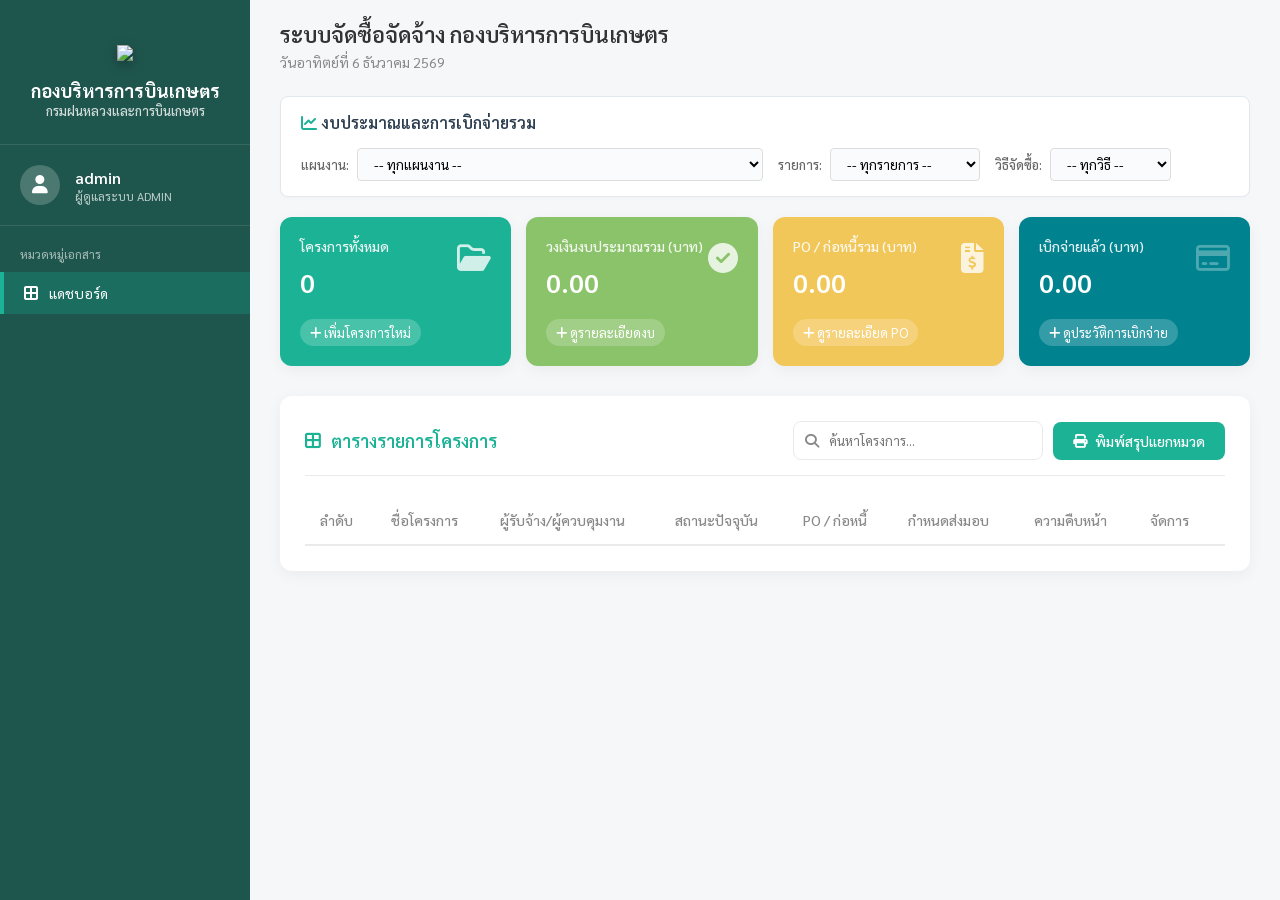
==== _contract_src/index.html @ bae5e1cc "Add files via upload" ====
<!DOCTYPE html>
<html lang="th">

<head>
    <meta charset="UTF-8">
    <meta name="viewport" content="width=device-width, initial-scale=1.0">
    <title>ระบบจัดซื้อจัดจ้าง กองบริหารการบินเกษตร</title>
    <link
        href="https://fonts.googleapis.com/css2?family=Outfit:wght@300;400;500;600;700&family=Sarabun:wght@300;400;500;600;700&display=swap"
        rel="stylesheet">
    <link rel="stylesheet" href="https://cdnjs.cloudflare.com/ajax/libs/font-awesome/6.4.0/css/all.min.css">
    <!-- SweetAlert2 -->
    <link href="https://cdn.jsdelivr.net/npm/sweetalert2@11/dist/sweetalert2.min.css" rel="stylesheet">
    <script src="https://cdn.jsdelivr.net/npm/sweetalert2@11"></script>
    <!-- Flatpickr for Thai Calendar -->
    <link rel="stylesheet" href="https://cdn.jsdelivr.net/npm/flatpickr/dist/flatpickr.min.css">
    <script src="https://cdn.jsdelivr.net/npm/flatpickr"></script>
    <script src="https://npmcdn.com/flatpickr/dist/l10n/th.js"></script>
    <link rel="stylesheet" href="styles.css">
</head>

<body>
    <div class="mobile-header">
        <div class="mobile-logo-group">
            <img src="https://royalrainmaking.github.io/FuelManagement/img/logo.png"
                style="height: 40px; margin-right: 10px;">
            <div style="font-weight: 700; color: white; font-size: 14px; line-height: 1.2;">กองบริหารการบินเกษตร</div>
        </div>
        <button class="menu-toggle" onclick="toggleSidebar()">
            <i class="fa-solid fa-bars"></i>
        </button>
    </div>

    <div class="app-container">
        <div class="sidebar-overlay" onclick="toggleSidebar()"></div>
        <!-- Sidebar -->
        <aside class="sidebar" id="sidebar">
            <div class="sidebar-logo"
                style="text-align: center; padding: 25px 15px; border-bottom: 1px solid rgba(255,255,255,0.1); margin-bottom: 20px;">
                <img src="https://royalrainmaking.github.io/FuelManagement/img/logo.png"
                    style="height: 100px; margin-bottom: 15px; filter: drop-shadow(0 4px 6px rgba(0,0,0,0.3));">
                <div style="font-size: 18px; font-weight: 700; color: #fff; line-height: 1.3;">กองบริหารการบินเกษตร
                </div>
                <div style="font-size: 13px; color: rgba(255,255,255,0.8); font-weight: 500;">กรมฝนหลวงและการบินเกษตร
                </div>
            </div>
            <div class="user-profile">
                <div class="avatar"><i class="fa-solid fa-user"></i></div>
                <div class="user-info">
                    <span class="username">admin</span>
                    <span class="role">ผู้ดูแลระบบ ADMIN</span>
                </div>
            </div>

            <div class="nav-section">
                <div class="nav-title">หมวดหมู่เอกสาร</div>
                <ul class="nav-list">
                    <li class="nav-item active" id="nav-dashboard">
                        <i class="fa-solid fa-border-all"></i>
                        <span>แดชบอร์ด</span>
                    </li>
                </ul>
            </div>


        </aside>

        <!-- Main Content -->
        <main class="main-content">
            <header class="top-header">
                <div class="header-titles">
                    <h1 id="page-title">ระบบจัดซื้อจัดจ้าง กองบริหารการบินเกษตร</h1>
                    <p class="current-date" id="current-date">วันพฤหัสบดีที่ 2 เมษายน 2569</p>
                </div>
                <div class="header-actions" id="header-actions">
                </div>
            </header>

            <!-- View: Dashboard -->
            <div class="view-section active" id="view-dashboard">

                <div
                    style="display:flex; justify-content: space-between; align-items:center; margin-bottom: 20px; background: white; padding: 15px 20px; border-radius: 8px; border: 1px solid #e1e8ed; box-shadow: 0 2px 4px rgba(0,0,0,0.02); flex-wrap: wrap; gap: 15px;">
                    <div style="font-weight: 600; color: #2c3e50; font-size: 16px;"><i class="fa-solid fa-chart-line"
                            style="color:var(--teal)"></i> งบประมาณและการเบิกจ่ายรวม</div>
                    <div style="display:flex; gap: 15px; flex-wrap: wrap;">
                        <div style="display:flex; align-items:center;">
                            <span style="font-size:13px; color:#666; margin-right:8px; font-weight:500;">แผนงาน:</span>
                            <select id="filter-plan" onchange="handleSearch()"
                                style="padding:6px 12px; border-radius:4px; border:1px solid #ddd; font-family: Sarabun; background:#fafbfc; min-width: 220px;">
                                <option value="all">-- ทุกแผนงาน --</option>
                                <option value="การปฏิบัติการฝนหลวง">1. การปฏิบัติการฝนหลวง</option>
                                <option value="บริการด้านการบิน">2. บริการด้านการบิน</option>
                                <option value="ปฏิบัติการดัดแปรสภาพอากาศแก้ปัญหาฝุ่นละอองขนาดเล็ก">3.
                                    ปฏิบัติการดัดแปรสภาพอากาศแก้ปัญหาฝุ่นละอองขนาดเล็ก</option>
                                <option value="ปฏิบัติการดัดแปรสภาพอากาศบรรเทาความรุนแรงของพายุลูกเห็บ">4.
                                    ปฏิบัติการดัดแปรสภาพอากาศบรรเทาความรุนแรงของพายุลูกเห็บ</option>
                                <option value="จัดหาอากาศยาน">5. จัดหาอากาศยาน</option>
                            </select>
                        </div>
                        <div style="display:flex; align-items:center;">
                            <span style="font-size:13px; color:#666; margin-right:8px; font-weight:500;">รายการ:</span>
                            <select id="filter-item-type" onchange="handleSearch()"
                                style="padding:6px 12px; border-radius:4px; border:1px solid #ddd; font-family: Sarabun; background:#fafbfc; min-width: 150px;">
                                <option value="all">-- ทุกรายการ --</option>
                                <option value="งบรายจ่ายอื่น">1. งบรายจ่ายอื่น</option>
                                <option value="งบลงทุน">2. งบลงทุน</option>
                            </select>
                        </div>
                        <div style="display:flex; align-items:center;">
                            <span
                                style="font-size:13px; color:#666; margin-right:8px; font-weight:500;">วิธีจัดซื้อ:</span>
                            <select id="filter-type" onchange="handleSearch()"
                                style="padding:6px 12px; border-radius:4px; border:1px solid #ddd; font-family: Sarabun; background:#fafbfc; min-width: 120px;">
                                <option value="all">-- ทุกวิธี --</option>
                                <option value="เฉพาะเจาะจง">เฉพาะเจาะจง</option>
                                <option value="e-bidding">e-bidding</option>
                                <option value="คัดเลือก">คัดเลือก</option>
                                <option value="สอบราคา">สอบราคา</option>
                            </select>
                        </div>
                    </div>
                </div>

                <div class="stats-grid">
                    <div class="stat-card teal">
                        <div class="stat-icon"><i class="fa-regular fa-folder-open"></i></div>
                        <div class="stat-title">โครงการทั้งหมด</div>
                        <div class="stat-value" id="stat-total-projects">0</div>
                        <div class="stat-action" onclick="openModal()"><i class="fa-solid fa-plus"></i> เพิ่มโครงการใหม่
                        </div>
                    </div>
                    <div class="stat-card green">
                        <div class="stat-icon"><i class="fa-solid fa-check-circle"></i></div>
                        <div class="stat-title">วงเงินงบประมาณรวม (บาท)</div>
                        <div class="stat-value" id="stat-total-budget">0.00</div>
                        <div class="stat-action"><i class="fa-solid fa-plus"></i> ดูรายละเอียดงบ</div>
                    </div>
                    <div class="stat-card yellow">
                        <div class="stat-icon"><i class="fa-solid fa-file-invoice-dollar"></i></div>
                        <div class="stat-title">PO / ก่อหนี้รวม (บาท)</div>
                        <div class="stat-value" id="stat-total-po">0.00</div>
                        <div class="stat-action"><i class="fa-solid fa-plus"></i> ดูรายละเอียด PO</div>
                    </div>
                    <div class="stat-card cyan">
                        <div class="stat-icon"><i class="fa-regular fa-credit-card"></i></div>
                        <div class="stat-title">เบิกจ่ายแล้ว (บาท)</div>
                        <div class="stat-value" id="stat-total-disbursed">0.00</div>
                        <div class="stat-action"><i class="fa-solid fa-plus"></i> ดูประวัติการเบิกจ่าย</div>
                    </div>
                </div>

                <div class="content-box">
                    <div class="box-header">
                        <h2 class="box-title"><i class="fa-solid fa-border-all"></i> ตารางรายการโครงการ</h2>
                        <div style="display: flex; gap: 10px; align-items: center;">
                            <div class="search-box">
                                <i class="fa-solid fa-search"></i>
                                <input type="text" id="search-input" placeholder="ค้นหาโครงการ..."
                                    onkeyup="handleSearch()">
                            </div>
                            <button class="btn btn-teal" onclick="printProjectSummary()"><i
                                    class="fa-solid fa-print"></i> พิมพ์สรุปแยกหมวด</button>
                        </div>
                    </div>

                    <div class="table-responsive">
                        <table class="project-table">
                            <thead>
                                <tr>
                                    <th>ลำดับ</th>
                                    <th>ชื่อโครงการ</th>
                                    <th>ผู้รับจ้าง/ผู้ควบคุมงาน</th>
                                    <th>สถานะปัจจุบัน</th>
                                    <th>PO / ก่อหนี้</th>
                                    <th>กำหนดส่งมอบ</th>
                                    <th>ความคืบหน้า</th>
                                    <th style="min-width: 80px;">จัดการ</th>
                                </tr>
                            </thead>
                            <tbody id="project-table-body">
                                <!-- Data injected via JS -->
                            </tbody>
                        </table>
                    </div>
                </div>
            </div>

            <!-- View: Report/Details -->
            <div class="view-section" id="view-report">
                <div class="content-box report-box">
                    <div class="box-header report-header">
                        <h2 class="box-title"><i class="fa-solid fa-file-lines"></i>
                            รายงานแผนการดำเนินงานและการใช้จ่ายงบลงทุน<br><small
                                class="sub-title">ประจำปีงบประมาณ</small></h2>
                        <button class="btn btn-teal" onclick="openModal()"><i class="fa-solid fa-plus"></i>
                            เพิ่มโครงการใหม่</button>
                    </div>

                    <div class="report-details-card" id="report-content" style="display: none;">
                        <div class="card-header-actions">
                            <div class="badges">
                                <span class="badge teal-badge" id="r-id">ลำดับที่ -</span>
                                <span class="badge outline-badge" id="r-type">-</span>
                                <span class="badge outline-badge" id="r-contract-no"
                                    style="display:none; color:#c2185b; border-color:#f48fb1; background:#fce4ec;">เลขที่สัญญา:
                                    -</span>
                            </div>
                            <div style="display: flex; gap: 10px;">
                                <button class="btn btn-outline" onclick="openEditModal()"><i
                                        class="fa-solid fa-pen"></i> อัปเดตข้อมูล</button>
                                <button class="btn btn-outline" style="color: #e74c3c; border-color: #f1a9a0;"
                                    onclick="deleteCurrentProject()"><i class="fa-solid fa-trash"></i> ลบทิ้ง</button>
                            </div>
                        </div>

                        <h3 class="project-name" id="r-name">-</h3>

                        <div class="personnel-info">
                            <p><i class="fa-solid fa-users"></i> <span>ผู้รับจ้าง:</span> <span
                                    id="r-contractor">-</span></p>
                            <p><i class="fa-regular fa-user"></i> <span>ผู้ควบคุมงาน:</span> <span
                                    id="r-supervisor">-</span></p>
                        </div>

                        <div class="committee-info"
                            style="margin-top: 15px; margin-bottom: 20px; padding: 15px; background: #fdfdfd; border: 1px dashed #ced4da; border-radius: 6px;">
                            <div
                                style="display:flex; justify-content: space-between; align-items: start; margin-bottom: 12px;">
                                <h4 style="font-size: 13px; color: #555; margin: 0;"><i
                                        class="fa-solid fa-users-gear"></i> คณะกรรมการ 3 ชุด</h4>
                                <button onclick="openCommitteeModal()"
                                    style="padding: 4px 10px; font-size: 11px; background: white; border: 1px solid #ddd; border-radius: 4px; cursor: pointer; color: #555; transition: 0.2s;"
                                    onmouseover="this.style.background='#f0f0f0'"
                                    onmouseout="this.style.background='white'"><i class="fa-solid fa-pen"></i>
                                    จัดการรายชื่อ</button>
                            </div>
                            <div
                                style="display: grid; grid-template-columns: 1fr 1fr 1fr; gap: 15px; font-size: 12px; line-height: 1.5;">
                                <div
                                    style="background: white; padding: 10px; border: 1px solid #eee; border-radius: 6px;">
                                    <strong style="color:var(--teal); display:block; margin-bottom:4px;">1. กรรมการร่าง
                                        TOR</strong><span id="r-comm-tor"
                                        style="color:#666; white-space: pre-line;">-</span>
                                </div>
                                <div
                                    style="background: white; padding: 10px; border: 1px solid #eee; border-radius: 6px;">
                                    <strong style="color:var(--teal); display:block; margin-bottom:4px;">2.
                                        กรรมการพิจารณาผล</strong><span id="r-comm-eval"
                                        style="color:#666; white-space: pre-line;">-</span>
                                </div>
                                <div
                                    style="background: white; padding: 10px; border: 1px solid #eee; border-radius: 6px;">
                                    <strong style="color:var(--teal); display:block; margin-bottom:4px;">3.
                                        กรรมการตรวจรับฯ</strong><span id="r-comm-inspect"
                                        style="color:#666; white-space: pre-line;">-</span>
                                </div>
                            </div>
                        </div>

                        <div class="progress-section">
                            <div class="progress-bar-container">
                                <div class="progress-bar" id="r-progress-bar" style="width: 0%;"></div>
                            </div>
                            <div class="progress-text" id="r-progress-text">0.0% เบิกจ่ายแล้ว</div>
                        </div>

                        <div class="budget-summary-grid">
                            <div class="budget-item">
                                <div class="budget-label">วงเงินโครงการ (บาท)</div>
                                <div class="budget-value text-dark" id="r-budget">0.00</div>
                            </div>
                            <div class="budget-item">
                                <div class="budget-label">PO / ก่อหนี้ (บาท)</div>
                                <div class="budget-value text-yellow" id="r-po">0.00</div>
                            </div>
                            <div class="budget-item">
                                <div class="budget-label">เบิกจ่าย (บาท)</div>
                                <div class="budget-value text-teal" id="r-disbursed">0.00</div>
                            </div>
                            <!-- Removed Net Balance -->
                        </div>

                        <div class="status-tracker">
                            <h4 class="section-heading"><i class="fa-regular fa-circle-check"></i>
                                สถานะการจัดซื้อจัดจ้างและก่อหนี้ผูกพัน <small
                                    style="color:var(--teal); font-size:12px; font-weight:normal; margin-left:10px;">(คลิกที่ไทม์ไลน์เพื่ออัปเดต)</small>
                            </h4>

                            <div id="contract-end-alert"
                                style="display:none; background: linear-gradient(135deg, #c2185b, #e91e63); padding: 20px; border-radius: 12px; margin-bottom: 25px; color: white; border: none; box-shadow: 0 6px 20px rgba(233, 30, 99, 0.25); text-align: center;">
                                <i class="fa-regular fa-calendar-check"
                                    style="font-size: 24px; vertical-align: middle; margin-right: 12px;"></i>
                                <span id="contract-end-text"
                                    style="font-size: 20px; font-weight: 700; letter-spacing: 0.5px; vertical-align: middle;">วันสิ้นสุดสัญญา:
                                    คำนวณอัตโนมัติ</span>
                            </div>

                            <div class="steps-container">
                                <div class="step completed interactive-step" id="step-tor"
                                    onclick="updateSingleStep('tor')">
                                    <div class="step-icon"><i class="fa-solid fa-check"></i></div>
                                    <div class="step-label">ร่าง TOR</div>
                                    <div class="step-date" id="date-tor">-</div>
                                </div>
                                <div class="step-line" id="line-1"></div>
                                <div class="step pending interactive-step" id="step-announce"
                                    onclick="updateSingleStep('announce')">
                                    <div class="step-icon">2</div>
                                    <div class="step-label">ประกาศฯ</div>
                                    <div class="step-date" id="date-announce">-</div>
                                </div>
                                <div class="step-line" id="line-2"></div>
                                <div class="step pending interactive-step" id="step-consideration"
                                    onclick="updateSingleStep('consideration')">
                                    <div class="step-icon">3</div>
                                    <div class="step-label">พิจารณาผล</div>
                                    <div class="step-date" id="date-consideration">-</div>
                                </div>
                                <div class="step-line" id="line-3"></div>
                                <div class="step pending interactive-step" id="step-appeal"
                                    onclick="updateSingleStep('appeal')">
                                    <div class="step-icon">4</div>
                                    <div class="step-label">ประกาศผู้ชนะ</div>
                                    <div class="step-date" id="date-appeal">-</div>
                                </div>
                                <div class="step-line" id="line-4"></div>
                                <div class="step pending interactive-step" id="step-waitsign"
                                    onclick="updateSingleStep('waitsign')">
                                    <div class="step-icon">5</div>
                                    <div class="step-label">สนอง</div>
                                    <div class="step-date" id="date-waitsign">-</div>
                                </div>
                                <div class="step-line" id="line-5"></div>
                                <div class="step pending interactive-step" id="step-signed"
                                    onclick="updateSingleStep('signed')">
                                    <div class="step-icon">6</div>
                                    <div class="step-label">วันครบกำหนดสัญญา</div>
                                    <div class="step-date" id="date-signed">-</div>
                                </div>
                                <div class="step-line" id="line-6"></div>
                                <div class="step pending interactive-step" id="step-inspection"
                                    onclick="updateSingleStep('inspection')">
                                    <div class="step-icon">7</div>
                                    <div class="step-label">ตรวจรับฯ</div>
                                    <div class="step-date" id="date-inspection">-</div>
                                </div>
                                <div class="step-line" id="line-7"></div>
                                <div class="step pending interactive-step" id="step-payment"
                                    onclick="updateSingleStep('payment')">
                                    <div class="step-icon">8</div>
                                    <div class="step-label">เบิกเงิน</div>
                                    <div class="step-date" id="date-payment">-</div>
                                </div>
                            </div>
                        </div>

                    </div>
                </div>
                <div id="no-report-selection" style="padding: 40px; text-align: center; color: var(--text-muted);">
                    <i class="fa-regular fa-folder-open" style="font-size: 40px; margin-bottom: 15px;"></i>
                    <p>คลิกเลือกโครงการจากหน้ารายการเพื่อดูรายละเอียด</p>
                </div>
            </div>
    </div>
    </main>
    </div>

    <!-- Modal for Adding/Editing Project -->
    <div class="modal-overlay" id="projectModal">
        <div class="modal-content">
            <form id="projectForm" onsubmit="saveProject(event)"
                style="display: flex; flex-direction: column; overflow: hidden; min-height: 0; flex: 1;">
                <div class="modal-header">
                    <h2><i class="fa-solid fa-pen"></i> <span id="modal-title">เพิ่มโครงการใหม่</span></h2>
                    <button class="close-modal" onclick="closeModal()" type="button"><i
                            class="fa-solid fa-times"></i></button>
                </div>

                <input type="hidden" id="p-id" value="">
                <div class="modal-body">
                    <div class="form-section">
                        <h3 class="form-section-title"><i class="fa-solid fa-file-lines text-teal"></i>
                            ข้อมูลทั่วไปของโครงการ</h3>
                        <div class="form-group full-width">
                            <label>ชื่อโครงการ <span class="required">*</span></label>
                            <input type="text" id="p-name" placeholder="ระบุชื่อโครงการ..." required>
                        </div>

                        <div class="form-row" style="grid-template-columns: 2fr 1fr; gap: 15px; margin-bottom: 15px;">
                            <div class="form-group">
                                <label>แผนงาน <span class="required">*</span></label>
                                <select id="p-plan" required>
                                    <option value="การปฏิบัติการฝนหลวง">1. การปฏิบัติการฝนหลวง</option>
                                    <option value="บริการด้านการบิน">2. บริการด้านการบิน</option>
                                    <option value="ปฏิบัติการดัดแปรสภาพอากาศแก้ปัญหาฝุ่นละอองขนาดเล็ก">3.
                                        ปฏิบัติการดัดแปรสภาพอากาศแก้ปัญหาฝุ่นละอองขนาดเล็ก</option>
                                    <option value="ปฏิบัติการดัดแปรสภาพอากาศบรรเทาความรุนแรงของพายุลูกเห็บ">4.
                                        ปฏิบัติการดัดแปรสภาพอากาศบรรเทาความรุนแรงของพายุลูกเห็บ</option>
                                    <option value="จัดหาอากาศยาน">5. จัดหาอากาศยาน</option>
                                </select>
                            </div>
                            <div class="form-group">
                                <label>รายการ (ประเภทงบ) <span class="required">*</span></label>
                                <select id="p-item-type" required>
                                    <option value="งบรายจ่ายอื่น">1. งบรายจ่ายอื่น</option>
                                    <option value="งบลงทุน">2. งบลงทุน</option>
                                </select>
                            </div>
                        </div>

                        <div class="form-row three-cols">
                            <div class="form-group">
                                <label>วิธีจัดซื้อจัดจ้าง</label>
                                <select id="p-type">
                                    <option value="เฉพาะเจาะจง">เฉพาะเจาะจง</option>
                                    <option value="e-bidding">e-bidding</option>
                                    <option value="คัดเลือก">คัดเลือก</option>
                                    <option value="สอบราคา">สอบราคา</option>
                                </select>
                            </div>
                            <div class="form-group">
                                <label>บริษัท/ห้างหุ้นส่วนจำกัด (ผู้รับจ้าง)</label>
                                <input type="text" id="p-contractor" placeholder="ระบุชื่อผู้รับจ้าง...">
                            </div>
                            <div class="form-group">
                                <label>ผู้ควบคุมงาน</label>
                                <input type="text" id="p-supervisor" placeholder="ระบุชื่อผู้ควบคุมงาน...">
                            </div>
                            <div class="form-group">
                                <label>สัญญากี่วัน (ระยะเวลา)</label>
                                <input type="number" id="p-duration" placeholder="เช่น 120" value="0">
                            </div>
                        </div>
                    </div>

                    <div class="form-section no-bg">
                        <div class="number-badge">1</div>
                        <h3 class="form-section-title inline text-dark">งบประมาณและการเบิกจ่ายรวม</h3>
                        <div class="form-row three-cols mt-3">
                            <div class="form-group">
                                <label>งบที่ได้รับจัดสรร</label>
                                <input type="number" step="0.01" id="p-allocated" value="0">
                            </div>
                        </div>
                        <div class="form-row three-cols mt-3">
                            <div class="form-group">
                                <label>วงเงินโครงการ (1) <small style="font-weight:400;color:#888;">ใช้เป็นเงินกันจนกว่าจะมี PO</small></label>
                                <input type="number" step="0.01" id="p-budget" value="0">
                            </div>
                            <div class="form-group">
                                <label>PO (2)</label>
                                <input type="number" step="0.01" id="p-po" value="0">
                            </div>
                            <div class="form-group">
                                <label>เบิกจ่าย (3)</label>
                                <input type="number" step="0.01" id="p-disbursed" value="0" class="text-teal">
                            </div>
                        </div>
                        <div class="form-row three-cols mt-3">
                            <div class="form-group">
                                <label>เลขที่ขอเบิก (GF)</label>
                                <input type="text" id="p-gfref" placeholder="เช่น 69-05-00033">
                            </div>
                            <div class="form-group">
                                <label>วันที่ GF <small style="font-weight:400;color:#888;">ระบบอัปเดต GF เติมให้อัตโนมัติ</small></label>
                                <input type="text" id="p-gfdate" placeholder="เช่น 15/01/2569">
                            </div>
                        </div>
                    </div>
                </div>

                <div class="modal-footer">
                    <button type="button" class="btn btn-outline" onclick="closeModal()">ยกเลิก</button>
                    <button type="submit" class="btn btn-teal"><i class="fa-solid fa-check-circle"></i>
                        บันทึกและอัปเดต</button>
                </div>
            </form>
        </div>
    </div>
    </div>

    <!-- Scripts -->
    <script src="script.js"></script>
</body>

</html>
---- _contract_src/styles.css ----
:root {
    --primary-bg: #f5f7f9;
    --sidebar-bg: #1e564d;
    --sidebar-text: #ffffff;
    --sidebar-hover: #15453d;
    --sidebar-active: #1a6d5f;
    --card-bg: #ffffff;

    --text-main: #333333;
    --text-muted: #888888;

    --teal: #1bb295;
    --teal-light: #e6f6f3;
    --green: #8bc36a;
    --yellow: #f2c75a;
    --orange: #f5965b;
    --orange-light: #fef5f0;

    --border-color: #eaeaea;
    --border-radius: 12px;
    --shadow: 0 4px 15px rgba(0, 0, 0, 0.05);

    --font-family: 'Sarabun', sans-serif;
}

* {
    margin: 0;
    padding: 0;
    box-sizing: border-box;
}

body {
    font-family: var(--font-family);
    background-color: var(--primary-bg);
    color: var(--text-main);
    font-size: 14px;
    overflow-x: hidden;
    /* Prevent global horizontal scroll */
}

.app-container {
    display: flex;
    height: 100vh;
    overflow: hidden;
    position: relative;
}

.mobile-header {
    display: none;
    background-color: var(--sidebar-bg);
    padding: 10px 20px;
    align-items: center;
    justify-content: space-between;
    height: 60px;
    position: fixed;
    top: 0;
    left: 0;
    right: 0;
    z-index: 1100;
    box-shadow: 0 2px 10px rgba(0, 0, 0, 0.1);
}

.mobile-logo-group {
    display: flex;
    align-items: center;
}

.menu-toggle {
    background: transparent;
    border: none;
    color: white;
    font-size: 24px;
    cursor: pointer;
    width: 40px;
    height: 40px;
    display: flex;
    align-items: center;
    justify-content: center;
}

.sidebar-overlay {
    display: none;
    position: fixed;
    top: 0;
    left: 0;
    width: 100%;
    height: 100%;
    background: rgba(0, 0, 0, 0.5);
    z-index: 1050;
    backdrop-filter: blur(2px);
}

/* Sidebar */
.sidebar {
    width: 250px;
    background-color: var(--sidebar-bg);
    color: var(--sidebar-text);
    display: flex;
    flex-direction: column;
    padding-top: 20px;
}

.user-profile {
    display: flex;
    align-items: center;
    padding: 0 20px 20px;
    border-bottom: 1px solid rgba(255, 255, 255, 0.1);
    margin-bottom: 20px;
}

.avatar {
    width: 40px;
    height: 40px;
    border-radius: 50%;
    background-color: rgba(255, 255, 255, 0.2);
    display: flex;
    align-items: center;
    justify-content: center;
    margin-right: 15px;
    font-size: 18px;
}

.user-info {
    display: flex;
    flex-direction: column;
}

.username {
    font-weight: 600;
    font-size: 16px;
}

.role {
    font-size: 12px;
    opacity: 0.7;
}

.nav-section {
    margin-bottom: 25px;
}

.nav-title {
    padding: 0 20px;
    font-size: 12px;
    opacity: 0.6;
    margin-bottom: 10px;
}

.nav-list {
    list-style: none;
}

.nav-item {
    padding: 12px 20px;
    display: flex;
    align-items: center;
    cursor: pointer;
    transition: all 0.3s ease;
}

.nav-item:hover {
    background-color: var(--sidebar-hover);
}

.nav-item.active {
    background-color: var(--sidebar-active);
    border-left: 4px solid var(--teal);
}

.nav-item i {
    width: 25px;
    font-size: 16px;
}

/* Main Content */
.main-content {
    flex: 1;
    overflow-y: auto;
    padding: 20px 30px;
    position: relative;
}

.top-header {
    display: flex;
    justify-content: space-between;
    align-items: flex-start;
    margin-bottom: 25px;
}

#page-title {
    font-size: 22px;
    font-weight: 600;
    color: var(--text-main);
    margin-bottom: 5px;
}

.current-date {
    color: var(--text-muted);
    font-size: 14px;
}

.view-section {
    display: none;
    animation: fadeIn 0.4s ease;
}

.view-section.active {
    display: block;
}

@keyframes fadeIn {
    from {
        opacity: 0;
        transform: translateY(10px);
    }

    to {
        opacity: 1;
        transform: translateY(0);
    }
}

/* Dashboard Stats Grid */
.stats-grid {
    display: grid;
    grid-template-columns: repeat(4, 1fr);
    gap: 15px;
    margin-bottom: 30px;
}

.stat-card {
    border-radius: var(--border-radius);
    padding: 20px;
    color: white;
    position: relative;
    overflow: hidden;
    box-shadow: var(--shadow);
}

.stat-card.teal {
    background-color: var(--teal);
}

.stat-card.green {
    background-color: var(--green);
}

.stat-card.yellow {
    background-color: var(--yellow);
}

.stat-card.cyan {
    background-color: #00838f;
}

.stat-card.cyan .stat-icon {
    color: white;
    opacity: 0.3;
}

.stat-card.orange {
    background-color: var(--orange);
}

.stat-icon {
    position: absolute;
    top: 20px;
    right: 20px;
    font-size: 30px;
    opacity: 0.8;
}

.stat-title {
    font-size: 14px;
    font-weight: 500;
    margin-bottom: 10px;
    opacity: 0.9;
}

.stat-value {
    font-size: 26px;
    font-weight: 700;
    margin-bottom: 20px;
}

.stat-action {
    font-size: 13px;
    cursor: pointer;
    background: rgba(255, 255, 255, 0.2);
    display: inline-block;
    padding: 5px 10px;
    border-radius: 20px;
    transition: all 0.2s;
}

.stat-action:hover {
    background: rgba(255, 255, 255, 0.3);
}

/* Content Box & Table */
.content-box {
    background: var(--card-bg);
    border-radius: var(--border-radius);
    padding: 25px;
    box-shadow: var(--shadow);
    margin-bottom: 30px;
}

.box-header {
    display: flex;
    justify-content: space-between;
    align-items: center;
    margin-bottom: 20px;
    padding-bottom: 15px;
    border-bottom: 1px solid var(--border-color);
}

.box-title {
    font-size: 18px;
    font-weight: 600;
    color: var(--teal);
    display: flex;
    align-items: center;
    gap: 10px;
}

.search-box {
    position: relative;
}

.search-box i {
    position: absolute;
    left: 12px;
    top: 50%;
    transform: translateY(-50%);
    color: var(--text-muted);
}

.search-box input {
    padding: 10px 15px 10px 35px;
    border: 1px solid var(--border-color);
    border-radius: 8px;
    width: 250px;
    font-family: var(--font-family);
    outline: none;
    transition: border-color 0.2s;
}

.search-box input:focus {
    border-color: var(--teal);
}

.table-responsive {
    overflow-x: auto;
}

.project-table {
    width: 100%;
    border-collapse: collapse;
}

.project-table th {
    text-align: left;
    padding: 15px;
    color: var(--text-muted);
    font-weight: 500;
    border-bottom: 2px solid var(--border-color);
}

.project-table td {
    padding: 15px;
    border-bottom: 1px solid var(--border-color);
    vertical-align: top;
}

.project-table tbody tr {
    cursor: pointer;
    transition: background-color 0.2s;
}

.project-table tbody tr:hover {
    background-color: var(--primary-bg);
}

.project-table tbody tr.row-completed {
    background-color: #f0fdf4;
    /* Light green for completed */
}

.project-table tbody tr.row-completed:hover {
    background-color: #dcfce7;
    /* Slightly darker green on hover */
}

.sub-text {
    font-size: 13px;
    color: var(--text-muted);
    margin-top: 4px;
}

.sub-text.bold {
    color: #333;
    font-weight: 600;
}

.text-teal {
    color: var(--teal) !important;
    font-weight: 600;
}

.text-dark {
    color: #333 !important;
    font-weight: 600;
}

.text-yellow {
    color: #d4a529 !important;
    font-weight: 600;
}

.text-orange {
    color: #e67e3a !important;
    font-weight: 600;
}

.icon-btn {
    background: none;
    border: none;
    color: var(--text-muted);
    cursor: pointer;
    font-size: 16px;
    transition: color 0.2s;
}

.icon-btn:hover {
    color: var(--teal);
}

/* Report View Specifics */
.report-header {
    border-bottom: none;
    background-color: var(--teal-light);
    margin: -25px -25px 25px -25px;
    padding: 25px;
    border-radius: var(--border-radius) var(--border-radius) 0 0;
}

.report-header .box-title {
    color: var(--sidebar-bg);
    align-items: flex-start;
}

.sub-title {
    font-size: 14px;
    font-weight: 400;
    color: #555;
    display: block;
    margin-top: 5px;
}

.btn {
    padding: 10px 20px;
    border-radius: 8px;
    font-family: var(--font-family);
    font-weight: 500;
    font-size: 14px;
    cursor: pointer;
    border: none;
    display: inline-flex;
    align-items: center;
    gap: 8px;
    transition: all 0.2s;
}

.btn-teal {
    background-color: var(--teal);
    color: white;
}

.btn-teal:hover {
    background-color: #189880;
}

.btn-outline {
    background-color: transparent;
    border: 1px solid var(--border-color);
    color: var(--text-main);
}

.btn-outline:hover {
    background-color: #f9f9f9;
}

.card-header-actions {
    display: flex;
    justify-content: space-between;
    align-items: center;
    margin-bottom: 20px;
}

.badges {
    display: flex;
    gap: 10px;
}

.badge {
    padding: 5px 12px;
    border-radius: 20px;
    font-size: 12px;
    font-weight: 500;
}

.teal-badge {
    background-color: var(--teal-light);
    color: var(--teal);
}

.outline-badge {
    border: 1px solid var(--border-color);
    color: var(--text-muted);
}

.project-name {
    font-size: 18px;
    line-height: 1.5;
    margin-bottom: 20px;
}

.personnel-info {
    background: #f9fbfc;
    padding: 15px;
    border-radius: 8px;
    margin-bottom: 25px;
}

.personnel-info p {
    margin-bottom: 10px;
    color: #555;
    display: flex;
    align-items: center;
}

.personnel-info p i {
    width: 20px;
    margin-right: 10px;
    color: var(--teal);
}

.personnel-info span:first-of-type {
    color: var(--text-muted);
    min-width: 100px;
}

.personnel-info span:last-of-type {
    color: #333;
    font-weight: 600;
    flex: 1;
}

.progress-section {
    display: flex;
    align-items: center;
    gap: 15px;
    margin-bottom: 25px;
}

.progress-bar-container {
    flex: 1;
    height: 8px;
    background-color: var(--border-color);
    border-radius: 4px;
    overflow: hidden;
}

.progress-bar {
    height: 100%;
    background-color: var(--teal);
}

.progress-text {
    font-size: 14px;
    color: var(--teal);
    font-weight: 500;
}

.budget-summary-grid {
    display: grid;
    grid-template-columns: repeat(4, 1fr);
    gap: 20px;
    margin-bottom: 35px;
}

.budget-item {
    padding: 20px;
    border-right: 1px solid var(--border-color);
}

.budget-item:last-child {
    border-right: none;
}

.budget-item.highlight {
    background-color: var(--orange-light);
    border-radius: 8px;
    border: none;
}

.budget-label {
    font-size: 13px;
    color: var(--text-muted);
    margin-bottom: 10px;
}

.budget-value {
    font-size: 24px;
}

.section-heading {
    font-size: 16px;
    color: var(--teal);
    margin-bottom: 20px;
    display: flex;
    align-items: center;
    gap: 10px;
}

/* Stepper */
.steps-container {
    display: flex;
    align-items: center;
    justify-content: space-between;
    margin-bottom: 40px;
    padding: 10px;
}

.step {
    display: flex;
    flex-direction: column;
    align-items: center;
    position: relative;
    z-index: 2;
    width: 65px;
}

.interactive-step {
    cursor: pointer;
    transition: all 0.2s ease;
    padding: 10px 5px;
    border-radius: 8px;
    background-color: transparent;
}

.interactive-step:hover {
    transform: translateY(-5px);
    background-color: #f0fdfa;
    box-shadow: 0 5px 15px rgba(27, 178, 149, 0.15);
}

.step-icon {
    width: 36px;
    height: 36px;
    border-radius: 50%;
    display: flex;
    align-items: center;
    justify-content: center;
    font-size: 14px;
    margin-bottom: 10px;
    background-color: white;
}

.step.completed .step-icon {
    background-color: var(--teal);
    color: white;
}

.step.pending .step-icon {
    border: 2px solid var(--border-color);
    color: var(--text-muted);
}

.step-label {
    font-size: 13px;
    font-weight: 500;
    text-align: center;
    white-space: nowrap;
    margin-bottom: 5px;
}

.step-date {
    font-size: 11px;
    color: var(--text-muted);
    text-align: center;
}

.step.completed .step-date {
    color: var(--teal);
}

.step-line {
    flex: 1;
    height: 2px;
    background-color: var(--border-color);
    margin-top: -35px;
    /* Adjust based on star icon height */
    z-index: 1;
}

.step-line.completed {
    background-color: var(--teal);
}

/* Monthly Plan Grid */
.monthly-plan {
    background-color: #fafbfc;
    border-radius: 8px;
    padding: 20px;
    border: 1px solid var(--border-color);
}

.months-grid {
    display: grid;
    grid-template-columns: repeat(auto-fill, minmax(75px, 1fr));
    gap: 10px;
}

.month-box {
    background: white;
    border: 1px solid #e1e8ed;
    border-radius: 8px;
    padding: 10px 5px;
    text-align: center;
    font-size: 12px;
    display: flex;
    flex-direction: column;
    align-items: center;
    justify-content: center;
    color: #6c7a89;
    box-shadow: 0 2px 4px rgba(0, 0, 0, 0.02);
    position: relative;
    transition: all 0.2s;
    min-height: 70px;
}

.month-box:hover {
    transform: translateY(-3px);
    box-shadow: 0 6px 12px rgba(0, 0, 0, 0.06);
}

.month-name {
    font-size: 14px;
    font-weight: 700;
    color: #34495e;
}

.month-year {
    font-size: 11px;
    opacity: 0.7;
    margin-bottom: 6px;
}

.month-status {
    font-size: 10px;
    padding: 2px 8px;
    border-radius: 12px;
    background: #f1f2f6;
    color: #576574;
}

.month-box.active {
    border: 2px solid var(--teal);
    background: #f0fdfa;
}

.month-box.active .month-name {
    color: var(--teal);
}

.month-box.active .month-status {
    background: var(--teal);
    color: white;
}

.month-box.active-work {
    border: 1px solid var(--teal);
    border-left: 4px solid var(--teal);
}

.month-box.active-work .month-name {
    color: #2c3e50;
}

.month-box.active-work .month-status {
    background: #e0f2f1;
    color: var(--teal);
    font-weight: 600;
}

.month-box.end {
    border: 2px solid #e74c3c;
    background: #fdf2f2;
}

.month-box.end .month-name {
    color: #c0392b;
}

.month-box.end .month-status {
    background: #e74c3c;
    color: white;
    font-weight: 600;
}


/* Modal Styles */
.modal-overlay {
    position: fixed;
    top: 0;
    left: 0;
    width: 100%;
    height: 100%;
    background-color: rgba(0, 0, 0, 0.5);
    display: flex;
    align-items: center;
    justify-content: center;
    z-index: 1000;
    opacity: 0;
    pointer-events: none;
    transition: opacity 0.3s ease;
}

.modal-overlay.show {
    opacity: 1;
    pointer-events: auto;
}

.modal-content {
    background-color: var(--card-bg);
    width: 90%;
    max-width: 900px;
    border-radius: var(--border-radius);
    max-height: 90vh;
    display: flex;
    flex-direction: column;
    box-shadow: 0 10px 30px rgba(0, 0, 0, 0.2);
    transform: scale(0.95);
    transition: transform 0.3s ease;
}

.modal-overlay.show .modal-content {
    transform: scale(1);
}

.modal-header {
    padding: 20px 25px;
    border-bottom: 1px solid var(--border-color);
    display: flex;
    justify-content: space-between;
    align-items: center;
}

.modal-header h2 {
    font-size: 18px;
    color: var(--text-main);
    display: flex;
    align-items: center;
    gap: 10px;
}

.modal-header h2 i {
    color: var(--teal);
}

.close-modal {
    background: #f0f0f0;
    border: none;
    width: 30px;
    height: 30px;
    border-radius: 50%;
    cursor: pointer;
    display: flex;
    align-items: center;
    justify-content: center;
    color: var(--text-muted);
    transition: background 0.2s;
}

.close-modal:hover {
    background: #e0e0e0;
}

.modal-body {
    padding: 25px;
    overflow-y: auto;
    flex: 1;
}

.form-section {
    background: white;
    border: 1px solid var(--border-color);
    border-radius: 8px;
    padding: 20px;
    margin-bottom: 20px;
    box-shadow: 0 2px 5px rgba(0, 0, 0, 0.02);
}

.form-section.no-bg {
    background: transparent;
    border: none;
    box-shadow: none;
    padding: 0;
}

.form-section-title {
    font-size: 15px;
    margin-bottom: 20px;
    display: flex;
    align-items: center;
    gap: 10px;
}

.form-section-title.inline {
    display: inline-flex;
    margin-bottom: 0;
}

.required {
    color: red;
}

.form-group {
    margin-bottom: 15px;
}

.form-group label {
    display: block;
    margin-bottom: 8px;
    font-size: 13px;
    color: #555;
    font-weight: 500;
}

.form-group input,
.form-group select {
    width: 100%;
    padding: 10px 15px;
    border: 1px solid var(--border-color);
    border-radius: 6px;
    font-family: var(--font-family);
    font-size: 14px;
    transition: border-color 0.2s;
}

.form-group input:focus,
.form-group select:focus {
    border-color: var(--teal);
    outline: none;
}

.input-icon {
    position: relative;
}

.input-icon input {
    padding-right: 40px;
}

.input-icon i {
    position: absolute;
    right: 15px;
    top: 50%;
    transform: translateY(-50%);
    color: var(--text-muted);
}

.form-row {
    display: grid;
    gap: 20px;
}

.two-cols {
    grid-template-columns: 1fr 1fr;
}

.three-cols {
    grid-template-columns: 1fr 1fr 1fr;
}

.number-badge {
    display: inline-flex;
    align-items: center;
    justify-content: center;
    width: 24px;
    height: 24px;
    background-color: var(--teal-light);
    color: var(--teal);
    border-radius: 4px;
    font-weight: bold;
    font-size: 12px;
    margin-right: 10px;
}

.badge-yellow {
    background-color: #fdf5e6;
    color: #d4a529;
}

.form-layout-split {
    display: flex;
    gap: 30px;
    margin-top: 30px;
}

.split-left {
    flex: 1;
}

.split-right-container {
    flex: 1;
}

.mt-3 {
    margin-top: 15px;
}

.mt-4 {
    margin-top: 25px;
}

.modal-footer {
    padding: 15px 25px;
    border-top: 1px solid var(--border-color);
    display: flex;
    justify-content: flex-end;
    gap: 15px;
    background-color: #fcfcfc;
    border-radius: 0 0 var(--border-radius) var(--border-radius);
}

/* Responsive */
@media (max-width: 1024px) {
    .stats-grid {
        grid-template-columns: repeat(2, 1fr);
    }

    .form-layout-split {
        flex-direction: column;
    }
}

@media (max-width: 768px) {
    .mobile-header {
        display: flex;
    }

    .app-container {
        display: block;
        height: auto;
        padding-top: 60px;
        overflow: visible;
    }

    .main-content {
        height: auto;
        padding: 15px;
        overflow: visible;
    }

    .sidebar {
        position: fixed;
        top: 0;
        left: -280px;
        width: 280px;
        height: 100vh;
        z-index: 1200;
        transition: left 0.3s cubic-bezier(0.4, 0, 0.2, 1);
        box-shadow: 5px 0 15px rgba(0, 0, 0, 0.1);
    }

    .sidebar.show {
        left: 0;
    }

    .sidebar.show+.sidebar-overlay {
        display: block;
    }

    .nav-item span,
    .nav-title,
    .user-info {
        display: block;
    }

    .sidebar-logo {
        display: block !important;
    }

    /* Stats Grid */
    .stats-grid {
        grid-template-columns: 1fr;
        gap: 10px;
    }

    .stat-card {
        padding: 15px;
    }

    /* Responsive Table to Cards */
    .project-table thead {
        display: none;
        /* Hide headers */
    }

    .project-table tbody tr {
        display: block;
        margin-bottom: 15px;
        border: 1px solid var(--border-color);
        border-radius: 12px;
        background: white;
        padding: 10px;
        box-shadow: 0 2px 8px rgba(0, 0, 0, 0.03);
    }

    .project-table td {
        display: flex;
        justify-content: space-between;
        align-items: center;
        padding: 10px 5px;
        border-bottom: 1px solid #f8f9fa;
        text-align: right;
        min-height: 40px;
        word-break: break-word;
        gap: 15px;
    }

    .project-table td div {
        max-width: 100%;
        word-break: break-word;
    }

    .project-table td::before {
        content: attr(data-label);
        font-weight: 600;
        color: var(--text-muted);
        font-size: 13px;
        text-align: left;
        flex-shrink: 0;
        max-width: 50%;
    }

    .project-table td:nth-child(2) {
        flex-direction: column;
        align-items: flex-start;
        text-align: left;
    }

    .project-table td:nth-child(2)::before {
        margin-bottom: 5px;
    }

    /* Steps Stepper SCROLLABLE on mobile */
    .steps-container {
        overflow-x: auto;
        padding-bottom: 20px;
        justify-content: flex-start;
        gap: 20px;
    }

    .step {
        flex-shrink: 0;
    }

    /* Form Rows */
    .two-cols,
    .three-cols {
        grid-template-columns: 1fr;
    }

    /* Budget Grid */
    .budget-summary-grid {
        grid-template-columns: 1fr;
        gap: 10px;
    }

    .budget-item {
        border-right: none;
        border-bottom: 1px solid var(--border-color);
        padding: 15px;
    }

    /* Additional Refinements */
    .btn-teal {
        display: none !important;
    }

    .top-header {
        flex-direction: column;
        align-items: stretch;
        gap: 10px;
        margin-bottom: 20px;
    }

    #page-title {
        font-size: 18px;
    }

    .content-box {
        padding: 15px;
        margin-bottom: 15px;
    }

    .modal-content {
        width: 100% !important;
        height: 100% !important;
        max-height: 100vh !important;
        border-radius: 0 !important;
    }

    .modal-body {
        padding: 15px;
    }

    .modal-footer {
        padding: 10px 15px;
        position: sticky;
        bottom: 0;
        z-index: 10;
        background: white;
    }

    .project-name {
        font-size: 16px;
    }

    .badges {
        flex-wrap: wrap;
    }

    .box-header {
        flex-direction: column;
        align-items: flex-start;
        gap: 10px;
    }

    .search-box input {
        width: 100%;
    }

    /* Filters Bar Responsive */
    .view-section div[style*="display:flex"][style*="justify-content: space-between"] {
        flex-direction: column !important;
        align-items: stretch !important;
        padding: 15px !important;
    }

    .view-section div[style*="display:flex"][style*="gap: 15px"] {
        flex-direction: column !important;
        gap: 10px !important;
    }

    #filter-plan,
    #filter-type,
    #filter-status {
        width: 100% !important;
        min-width: 0 !important;
        max-width: 100% !important;
    }

    .view-section div[style*="display:flex"][style*="align-items:center"] {
        width: 100% !important;
        justify-content: space-between;
    }

    /* Fixed steps overflow */
    .steps-container {
        display: flex;
        overflow-x: auto;
        -webkit-overflow-scrolling: touch;
        padding: 15px 10px 25px 10px;
        width: 100%;
        margin-bottom: 20px;
        scroll-snap-type: x mandatory;
    }

    .step {
        scroll-snap-align: start;
        min-width: 80px;
    }

    .step-line {
        min-width: 40px;
    }
}

/* Print Styles Utility */
@media print {

    .sidebar,
    .nav-tabs,
    .search-box,
    .stat-action,
    .btn,
    .icon-btn,
    .close-modal,
    .form-section-title i {
        display: none !important;
    }

    .app-container {
        height: auto !important;
        overflow: visible !important;
    }

    .main-content {
        padding: 0 !important;
        margin: 0 !important;
    }

    .content-box {
        box-shadow: none !important;
        border: 1px solid #eee !important;
    }
}
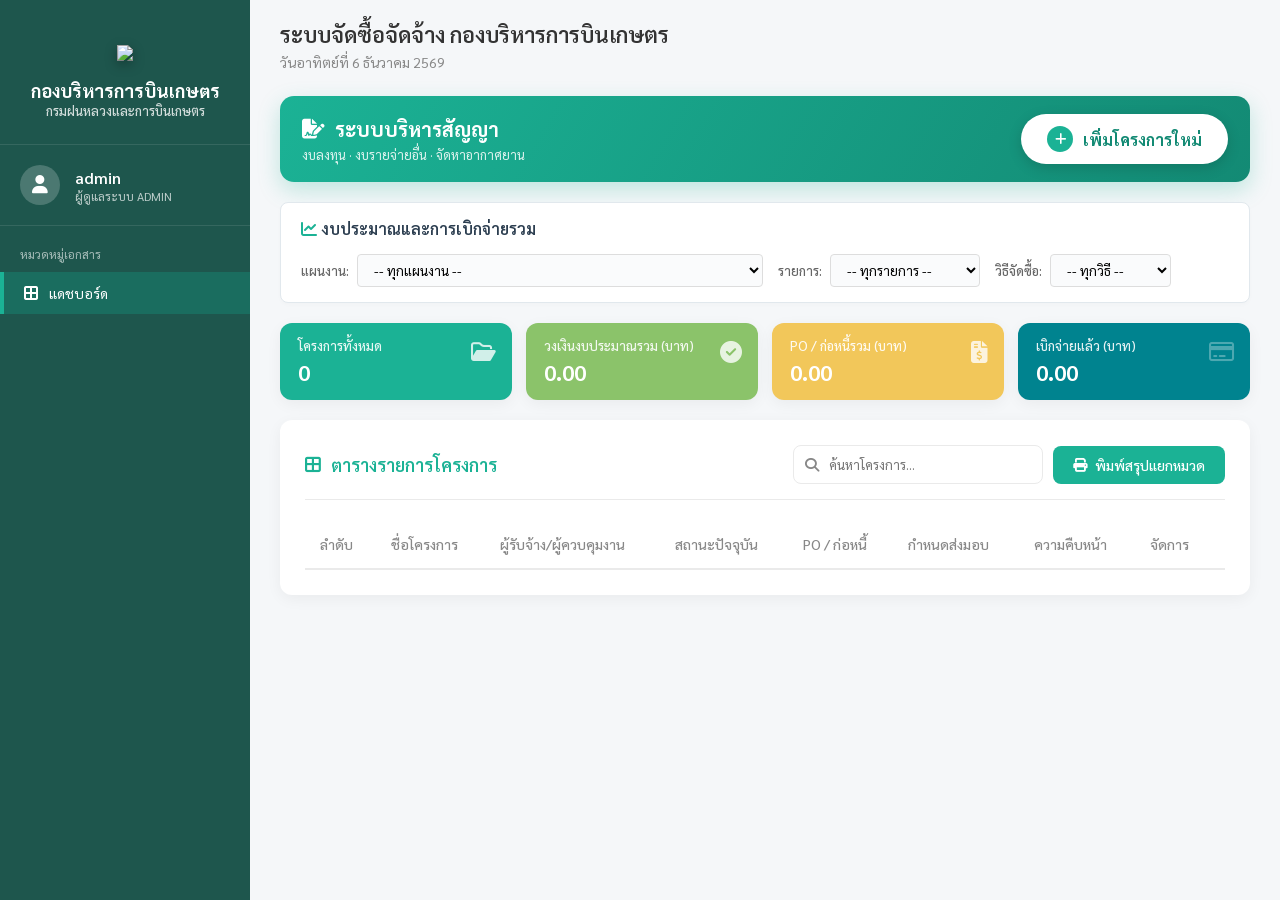
==== commit f41040ea: "Add files via upload" ====
--- a/_contract_src/index.html
+++ b/_contract_src/index.html
@@ -78,6 +78,16 @@
 
             <!-- View: Dashboard -->
             <div class="view-section active" id="view-dashboard">
+
+                <div class="cm-hero">
+                    <div class="cm-hero-text">
+                        <div class="cm-hero-title"><i class="fa-solid fa-file-signature"></i> ระบบบริหารสัญญา</div>
+                        <div class="cm-hero-sub">งบลงทุน · งบรายจ่ายอื่น · จัดหาอากาศยาน</div>
+                    </div>
+                    <button type="button" class="cm-add-btn" onclick="openModal()">
+                        <i class="fa-solid fa-plus"></i> เพิ่มโครงการใหม่
+                    </button>
+                </div>
 
                 <div
                     style="display:flex; justify-content: space-between; align-items:center; margin-bottom: 20px; background: white; padding: 15px 20px; border-radius: 8px; border: 1px solid #e1e8ed; box-shadow: 0 2px 4px rgba(0,0,0,0.02); flex-wrap: wrap; gap: 15px;">
@@ -127,26 +137,21 @@
                         <div class="stat-icon"><i class="fa-regular fa-folder-open"></i></div>
                         <div class="stat-title">โครงการทั้งหมด</div>
                         <div class="stat-value" id="stat-total-projects">0</div>
-                        <div class="stat-action" onclick="openModal()"><i class="fa-solid fa-plus"></i> เพิ่มโครงการใหม่
-                        </div>
                     </div>
                     <div class="stat-card green">
                         <div class="stat-icon"><i class="fa-solid fa-check-circle"></i></div>
                         <div class="stat-title">วงเงินงบประมาณรวม (บาท)</div>
                         <div class="stat-value" id="stat-total-budget">0.00</div>
-                        <div class="stat-action"><i class="fa-solid fa-plus"></i> ดูรายละเอียดงบ</div>
                     </div>
                     <div class="stat-card yellow">
                         <div class="stat-icon"><i class="fa-solid fa-file-invoice-dollar"></i></div>
                         <div class="stat-title">PO / ก่อหนี้รวม (บาท)</div>
                         <div class="stat-value" id="stat-total-po">0.00</div>
-                        <div class="stat-action"><i class="fa-solid fa-plus"></i> ดูรายละเอียด PO</div>
                     </div>
                     <div class="stat-card cyan">
                         <div class="stat-icon"><i class="fa-regular fa-credit-card"></i></div>
                         <div class="stat-title">เบิกจ่ายแล้ว (บาท)</div>
                         <div class="stat-value" id="stat-total-disbursed">0.00</div>
-                        <div class="stat-action"><i class="fa-solid fa-plus"></i> ดูประวัติการเบิกจ่าย</div>
                     </div>
                 </div>
 
@@ -459,7 +464,7 @@
                         </div>
                         <div class="form-row three-cols mt-3">
                             <div class="form-group">
-                                <label>เลขที่ขอเบิก (GF)</label>
+                                <label>เลขตัดยอด</label>
                                 <input type="text" id="p-gfref" placeholder="เช่น 69-05-00033">
                             </div>
                             <div class="form-group">
--- a/_contract_src/styles.css
+++ b/_contract_src/styles.css
@@ -1319,4 +1319,100 @@
         box-shadow: none !important;
         border: 1px solid #eee !important;
     }
-}+}
+
+/* ===== ปุ่มเพิ่มโครงการ (เมนูหลัก) ===== */
+.cm-hero {
+    display: flex;
+    justify-content: space-between;
+    align-items: center;
+    gap: 16px;
+    flex-wrap: wrap;
+    margin-bottom: 20px;
+    padding: 18px 22px;
+    border-radius: 14px;
+    background: linear-gradient(120deg, #1bb295 0%, #138a74 100%);
+    color: #fff;
+    box-shadow: 0 8px 22px rgba(27, 178, 149, 0.25);
+}
+
+.cm-hero-title {
+    font-size: 20px;
+    font-weight: 700;
+    display: flex;
+    align-items: center;
+    gap: 10px;
+}
+
+.cm-hero-sub {
+    font-size: 13px;
+    opacity: 0.85;
+    margin-top: 4px;
+}
+
+.cm-add-btn {
+    display: inline-flex;
+    align-items: center;
+    gap: 10px;
+    padding: 12px 26px;
+    border: none;
+    border-radius: 999px;
+    background: #fff;
+    color: #138a74;
+    font-family: var(--font-family);
+    font-size: 16px;
+    font-weight: 700;
+    cursor: pointer;
+    box-shadow: 0 4px 14px rgba(0, 0, 0, 0.15);
+    transition: transform 0.15s ease, box-shadow 0.15s ease;
+}
+
+.cm-add-btn i {
+    width: 26px;
+    height: 26px;
+    border-radius: 50%;
+    background: #1bb295;
+    color: #fff;
+    display: inline-flex;
+    align-items: center;
+    justify-content: center;
+    font-size: 13px;
+}
+
+.cm-add-btn:hover {
+    transform: translateY(-2px);
+    box-shadow: 0 8px 20px rgba(0, 0, 0, 0.2);
+}
+
+@media (max-width: 768px) {
+    .cm-add-btn {
+        width: 100%;
+        justify-content: center;
+    }
+}
+
+/* ===== การ์ดสรุปแบบกะทัดรัด ===== */
+.stats-grid {
+    gap: 14px;
+    margin-bottom: 20px;
+}
+
+.stats-grid .stat-card {
+    padding: 14px 18px;
+}
+
+.stats-grid .stat-icon {
+    top: 14px;
+    right: 16px;
+    font-size: 22px;
+}
+
+.stats-grid .stat-title {
+    font-size: 13px;
+    margin-bottom: 4px;
+}
+
+.stats-grid .stat-value {
+    font-size: 22px;
+    margin-bottom: 0;
+}
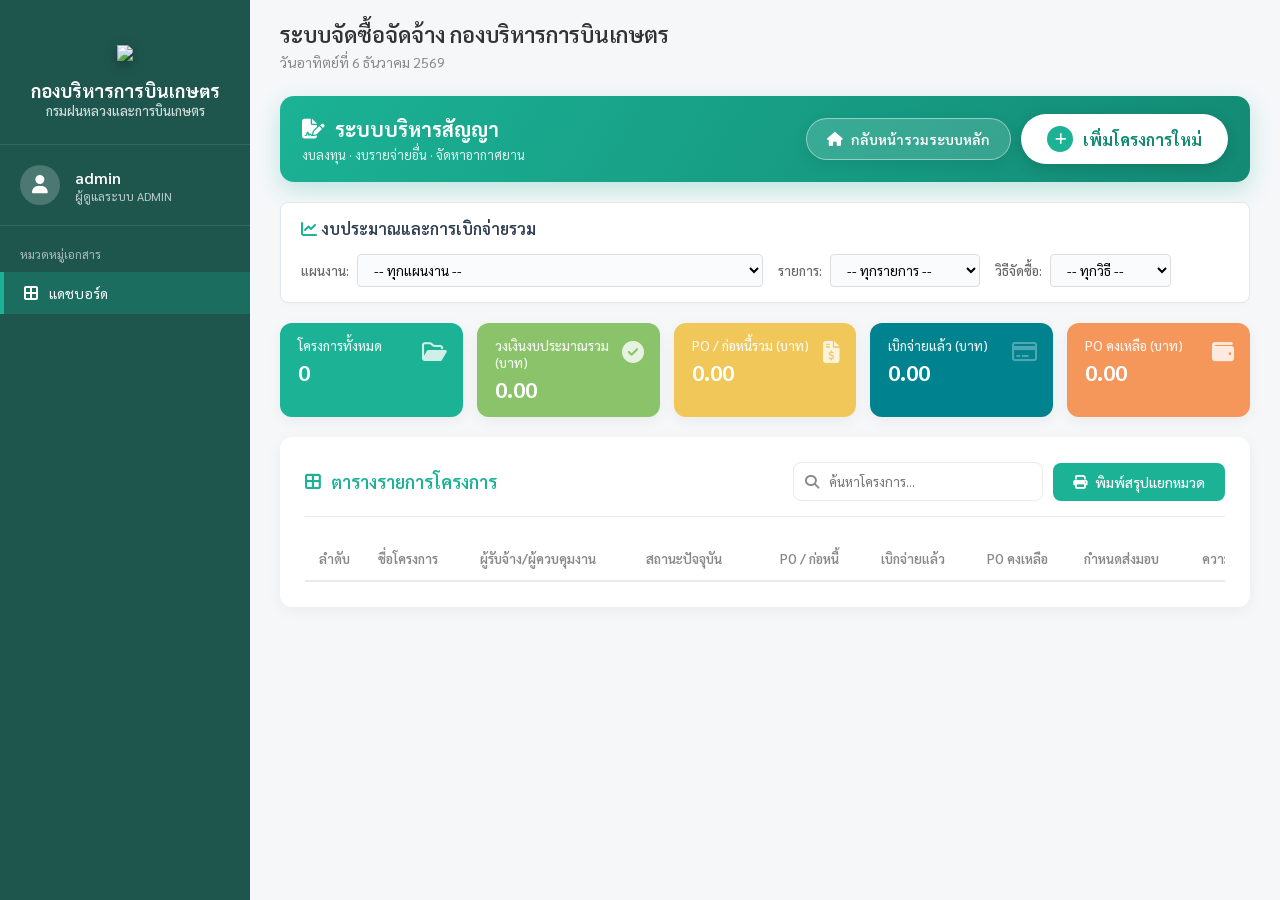
==== commit bd0c7c42: "Add files via upload" ====
--- a/_contract_src/index.html
+++ b/_contract_src/index.html
@@ -84,9 +84,14 @@
                         <div class="cm-hero-title"><i class="fa-solid fa-file-signature"></i> ระบบบริหารสัญญา</div>
                         <div class="cm-hero-sub">งบลงทุน · งบรายจ่ายอื่น · จัดหาอากาศยาน</div>
                     </div>
-                    <button type="button" class="cm-add-btn" onclick="openModal()">
-                        <i class="fa-solid fa-plus"></i> เพิ่มโครงการใหม่
-                    </button>
+                    <div style="display: flex; gap: 10px; align-items: center; flex-wrap: wrap;">
+                        <button type="button" class="cm-back-btn" onclick="contract_backToMainHub()" title="กลับไปยังหน้ารวมงบประมาณระบบหลัก">
+                            <i class="fa-solid fa-house"></i> กลับหน้ารวมระบบหลัก
+                        </button>
+                        <button type="button" class="cm-add-btn" onclick="openModal()">
+                            <i class="fa-solid fa-plus"></i> เพิ่มโครงการใหม่
+                        </button>
+                    </div>
                 </div>
 
                 <div
@@ -153,6 +158,11 @@
                         <div class="stat-title">เบิกจ่ายแล้ว (บาท)</div>
                         <div class="stat-value" id="stat-total-disbursed">0.00</div>
                     </div>
+                    <div class="stat-card orange">
+                        <div class="stat-icon"><i class="fa-solid fa-wallet"></i></div>
+                        <div class="stat-title">PO คงเหลือ (บาท)</div>
+                        <div class="stat-value" id="stat-total-po-remaining">0.00</div>
+                    </div>
                 </div>
 
                 <div class="content-box">
@@ -173,14 +183,16 @@
                         <table class="project-table">
                             <thead>
                                 <tr>
-                                    <th>ลำดับ</th>
+                                    <th style="width: 45px; text-align: center;">ลำดับ</th>
                                     <th>ชื่อโครงการ</th>
                                     <th>ผู้รับจ้าง/ผู้ควบคุมงาน</th>
                                     <th>สถานะปัจจุบัน</th>
-                                    <th>PO / ก่อหนี้</th>
-                                    <th>กำหนดส่งมอบ</th>
-                                    <th>ความคืบหน้า</th>
-                                    <th style="min-width: 80px;">จัดการ</th>
+                                    <th style="text-align: right;">PO / ก่อหนี้</th>
+                                    <th style="text-align: right;">เบิกจ่ายแล้ว</th>
+                                    <th style="text-align: right;">PO คงเหลือ</th>
+                                    <th style="text-align: center;">กำหนดส่งมอบ</th>
+                                    <th style="text-align: center;">ความคืบหน้า</th>
+                                    <th style="min-width: 80px; text-align: center;">จัดการ</th>
                                 </tr>
                             </thead>
                             <tbody id="project-table-body">
@@ -193,13 +205,37 @@
 
             <!-- View: Report/Details -->
             <div class="view-section" id="view-report">
+                <div class="cm-hero" style="margin-bottom: 20px;">
+                    <div class="cm-hero-text">
+                        <div class="cm-hero-title">
+                            <i class="fa-solid fa-file-lines"></i> รายละเอียดโครงการ / แผนการส่งมอบ
+                        </div>
+                        <div class="cm-hero-sub">ระบบบริหารสัญญา · แผนการดำเนินงานและการส่งมอบ</div>
+                    </div>
+                    <div style="display: flex; gap: 10px; align-items: center; flex-wrap: wrap;">
+                        <button type="button" class="cm-back-btn" onclick="window.contract_switchView('dashboard')" style="background:#fff; color:#138a74; font-weight:700;">
+                            <i class="fa-solid fa-arrow-left"></i> ย้อนกลับไปหน้ารวมสัญญา
+                        </button>
+                        <button type="button" class="cm-back-btn" onclick="contract_backToMainHub()" title="กลับไปยังหน้ารวมงบประมาณระบบหลัก">
+                            <i class="fa-solid fa-house"></i> กลับหน้ารวมระบบหลัก
+                        </button>
+                    </div>
+                </div>
+
                 <div class="content-box report-box">
                     <div class="box-header report-header">
-                        <h2 class="box-title"><i class="fa-solid fa-file-lines"></i>
-                            รายงานแผนการดำเนินงานและการใช้จ่ายงบลงทุน<br><small
-                                class="sub-title">ประจำปีงบประมาณ</small></h2>
-                        <button class="btn btn-teal" onclick="openModal()"><i class="fa-solid fa-plus"></i>
-                            เพิ่มโครงการใหม่</button>
+                        <div style="display: flex; align-items: center; gap: 12px; flex-wrap: wrap;">
+                            <button class="btn btn-outline" onclick="window.contract_switchView('dashboard')" style="display: inline-flex; align-items: center; gap: 7px; font-weight: 600; padding: 8px 14px; border-radius: 6px; background: white; color: #1e564d; border: 1px solid #cbd5e1; cursor: pointer; transition: 0.2s;" title="กลับไปตารางรายการโครงการทั้งหมด">
+                                <i class="fa-solid fa-arrow-left"></i> ย้อนกลับหน้ารวมสัญญา
+                            </button>
+                            <h2 class="box-title" style="margin: 0;"><i class="fa-solid fa-file-lines"></i>
+                                รายงานแผนการดำเนินงานและการใช้จ่ายงบลงทุน<br><small
+                                    class="sub-title">ประจำปีงบประมาณ</small></h2>
+                        </div>
+                        <div style="display: flex; gap: 10px; align-items: center; flex-wrap: wrap;">
+                            <button class="btn btn-teal" onclick="openModal()"><i class="fa-solid fa-plus"></i>
+                                เพิ่มโครงการใหม่</button>
+                        </div>
                     </div>
 
                     <div class="report-details-card" id="report-content" style="display: none;">
@@ -212,6 +248,8 @@
                                     -</span>
                             </div>
                             <div style="display: flex; gap: 10px;">
+                                <button class="btn btn-outline" onclick="window.contract_switchView('dashboard')" style="font-weight: 600; color: #1e564d;"><i
+                                        class="fa-solid fa-arrow-left"></i> ย้อนกลับ</button>
                                 <button class="btn btn-outline" onclick="openEditModal()"><i
                                         class="fa-solid fa-pen"></i> อัปเดตข้อมูล</button>
                                 <button class="btn btn-outline" style="color: #e74c3c; border-color: #f1a9a0;"
@@ -283,7 +321,26 @@
                                 <div class="budget-label">เบิกจ่าย (บาท)</div>
                                 <div class="budget-value text-teal" id="r-disbursed">0.00</div>
                             </div>
-                            <!-- Removed Net Balance -->
+                            <div class="budget-item highlight">
+                                <div class="budget-label">PO คงเหลือ (บาท)</div>
+                                <div class="budget-value text-orange" id="r-po-remaining">0.00</div>
+                            </div>
+                        </div>
+
+                        <!-- รายละเอียดการเบิกจ่ายรายงวด -->
+                        <div id="r-disbursement-wrap" style="margin-top: 15px; margin-bottom: 20px; background: #ffffff; border: 1px solid #e2e8f0; border-radius: 8px; padding: 14px;">
+                            <div style="display: flex; justify-content: space-between; align-items: center; margin-bottom: 10px; border-bottom: 1px solid #f1f5f9; padding-bottom: 8px; flex-wrap: wrap; gap: 8px;">
+                                <h4 style="margin: 0; font-size: 13.5px; font-weight: 700; color: #1e564d; display: flex; align-items: center; gap: 7px;">
+                                    <i class="fa-solid fa-receipt" style="color: var(--teal);"></i>
+                                    รายละเอียดการเบิกจ่าย (<span id="r-disb-count">0</span> งวด)
+                                </h4>
+                                <div style="font-size: 12px; color: #64748b;">
+                                    ยอดเบิกจ่ายรวม: <strong class="text-teal" id="r-disb-total" style="font-size: 13px;">฿0.00</strong>
+                                </div>
+                            </div>
+                            <div id="r-disbursement-list" style="overflow-x: auto;">
+                                <!-- Rendered via JS -->
+                            </div>
                         </div>
 
                         <div class="status-tracker">
@@ -365,6 +422,11 @@
                 <div id="no-report-selection" style="padding: 40px; text-align: center; color: var(--text-muted);">
                     <i class="fa-regular fa-folder-open" style="font-size: 40px; margin-bottom: 15px;"></i>
                     <p>คลิกเลือกโครงการจากหน้ารายการเพื่อดูรายละเอียด</p>
+                    <div style="margin-top: 15px;">
+                        <button class="btn btn-teal" onclick="window.contract_switchView('dashboard')">
+                            <i class="fa-solid fa-arrow-left"></i> กลับไปหน้ารวมสัญญา
+                        </button>
+                    </div>
                 </div>
             </div>
     </div>
@@ -448,28 +510,70 @@
                                 <input type="number" step="0.01" id="p-allocated" value="0">
                             </div>
                         </div>
-                        <div class="form-row three-cols mt-3">
+                        <div class="form-row four-cols mt-3">
                             <div class="form-group">
                                 <label>วงเงินโครงการ (1) <small style="font-weight:400;color:#888;">ใช้เป็นเงินกันจนกว่าจะมี PO</small></label>
                                 <input type="number" step="0.01" id="p-budget" value="0">
                             </div>
                             <div class="form-group">
                                 <label>PO (2)</label>
-                                <input type="number" step="0.01" id="p-po" value="0">
-                            </div>
-                            <div class="form-group">
-                                <label>เบิกจ่าย (3)</label>
-                                <input type="number" step="0.01" id="p-disbursed" value="0" class="text-teal">
-                            </div>
-                        </div>
-                        <div class="form-row three-cols mt-3">
-                            <div class="form-group">
-                                <label>เลขตัดยอด</label>
-                                <input type="text" id="p-gfref" placeholder="เช่น 69-05-00033">
-                            </div>
-                            <div class="form-group">
-                                <label>วันที่ GF <small style="font-weight:400;color:#888;">ระบบอัปเดต GF เติมให้อัตโนมัติ</small></label>
-                                <input type="text" id="p-gfdate" placeholder="เช่น 15/01/2569">
+                                <input type="number" step="0.01" id="p-po" value="0" oninput="calcDisbursementTotal()">
+                            </div>
+                            <div class="form-group">
+                                <label>เบิกจ่ายรวม (3) <small style="font-weight:600;color:#0d9488;">(รวมจากทุกงวด)</small></label>
+                                <input type="number" step="0.01" id="p-disbursed" value="0" class="text-teal" style="background:#f0fdfa; font-weight:700; cursor:default;" readonly title="คำนวณรวมจากรายการงวดเบิกจ่ายด้านล่าง">
+                            </div>
+                            <div class="form-group">
+                                <label>PO คงเหลือ <small style="font-weight:600;color:#e67e3a;">(PO - เบิกจ่าย)</small></label>
+                                <input type="text" id="p-po-remaining" value="฿0.00" class="text-orange" style="background:#fff7ed; font-weight:700; cursor:default;" readonly title="คำนวณจาก PO หักยอดเบิกจ่าย">
+                            </div>
+                        </div>
+
+                        <!-- ซ่อนเพื่อรองรับความเข้ากันได้ย้อนหลัง -->
+                        <input type="hidden" id="p-gfref" value="">
+                        <input type="hidden" id="p-gfdate" value="">
+
+                        <!-- รายการเบิกจ่ายหลายงวด (3) -->
+                        <div class="disbursement-box">
+                            <div style="display: flex; justify-content: space-between; align-items: center; margin-bottom: 12px; flex-wrap: wrap; gap: 8px;">
+                                <div>
+                                    <div style="font-size: 14px; font-weight: 700; color: #1e564d; display: flex; align-items: center; gap: 7px;">
+                                        <i class="fa-solid fa-receipt" style="color: var(--teal);"></i>
+                                        งวดการเบิกจ่าย (3)
+                                    </div>
+                                    <div style="font-size: 11.5px; color: #64748b; margin-top: 2px;">
+                                        เพิ่มได้หลายงวด ระบบจะนำยอดเบิกจ่ายไปรวมในช่อง <b>เบิกจ่าย (3)</b> ให้อัตโนมัติ
+                                    </div>
+                                </div>
+                                <button type="button" class="btn btn-teal btn-sm" onclick="addDisbursementRow()" style="padding: 5px 12px; font-size: 12px; border-radius: 6px;">
+                                    <i class="fa-solid fa-plus"></i> เพิ่มงวดเบิกจ่าย
+                                </button>
+                            </div>
+
+                            <div style="overflow-x: auto;">
+                                <table class="disbursement-table">
+                                    <thead>
+                                        <tr>
+                                            <th style="width: 130px;">งวดที่</th>
+                                            <th style="width: 170px;">ยอดเบิกจ่าย (บาท)</th>
+                                            <th style="min-width: 140px;">เลขตัดยอด</th>
+                                            <th style="min-width: 140px;">วันที่ GF</th>
+                                            <th style="width: 44px; text-align: center;">ลบ</th>
+                                        </tr>
+                                    </thead>
+                                    <tbody id="disbursement-tbody">
+                                        <!-- Dynamic installment rows -->
+                                    </tbody>
+                                    <tfoot>
+                                        <tr style="background: #f8fafc; font-weight: 600; border-top: 2px solid #e2e8f0; font-size: 12.5px;">
+                                            <td style="padding: 9px 10px; color: #475569;" id="disb-summary-count">รวม 0 งวด</td>
+                                            <td style="padding: 9px 10px; color: #0d9488; font-size: 13.5px;" id="disb-summary-total">฿0.00</td>
+                                            <td colspan="3" style="padding: 9px 10px; color: #94a3b8; font-size: 11px; font-weight: normal;">
+                                                * ยอดรวมจะนำไปบันทึกในช่อง "เบิกจ่าย (3)" ของโครงการ
+                                            </td>
+                                        </tr>
+                                    </tfoot>
+                                </table>
                             </div>
                         </div>
                     </div>
--- a/_contract_src/styles.css
+++ b/_contract_src/styles.css
@@ -223,7 +223,7 @@
 /* Dashboard Stats Grid */
 .stats-grid {
     display: grid;
-    grid-template-columns: repeat(4, 1fr);
+    grid-template-columns: repeat(5, 1fr);
     gap: 15px;
     margin-bottom: 30px;
 }
@@ -356,19 +356,22 @@
 
 .project-table {
     width: 100%;
+    min-width: 1080px;
     border-collapse: collapse;
 }
 
 .project-table th {
     text-align: left;
-    padding: 15px;
+    padding: 13px 14px;
     color: var(--text-muted);
-    font-weight: 500;
+    font-weight: 600;
+    font-size: 13px;
     border-bottom: 2px solid var(--border-color);
+    white-space: nowrap;
 }
 
 .project-table td {
-    padding: 15px;
+    padding: 13px 14px;
     border-bottom: 1px solid var(--border-color);
     vertical-align: top;
 }
@@ -985,6 +988,10 @@
     grid-template-columns: 1fr 1fr 1fr;
 }
 
+.four-cols {
+    grid-template-columns: 1fr 1fr 1fr 1fr;
+}
+
 .number-badge {
     display: inline-flex;
     align-items: center;
@@ -1037,6 +1044,12 @@
 }
 
 /* Responsive */
+@media (max-width: 1200px) {
+    .stats-grid {
+        grid-template-columns: repeat(3, 1fr);
+    }
+}
+
 @media (max-width: 1024px) {
     .stats-grid {
         grid-template-columns: repeat(2, 1fr);
@@ -1044,6 +1057,10 @@
 
     .form-layout-split {
         flex-direction: column;
+    }
+
+    .four-cols {
+        grid-template-columns: 1fr 1fr;
     }
 }
 
@@ -1105,6 +1122,14 @@
     }
 
     /* Responsive Table to Cards */
+    .project-table {
+        min-width: 0 !important;
+    }
+
+    .four-cols {
+        grid-template-columns: 1fr;
+    }
+
     .project-table thead {
         display: none;
         /* Hide headers */
@@ -1384,6 +1409,29 @@
     box-shadow: 0 8px 20px rgba(0, 0, 0, 0.2);
 }
 
+.cm-back-btn {
+    display: inline-flex;
+    align-items: center;
+    gap: 8px;
+    padding: 11px 20px;
+    border: 1px solid rgba(255, 255, 255, 0.45);
+    border-radius: 999px;
+    background: rgba(255, 255, 255, 0.15);
+    color: #fff;
+    font-family: var(--font-family);
+    font-size: 14px;
+    font-weight: 600;
+    cursor: pointer;
+    box-shadow: 0 4px 14px rgba(0, 0, 0, 0.08);
+    transition: transform 0.15s ease, background 0.15s ease, border-color 0.15s ease;
+}
+
+.cm-back-btn:hover {
+    background: rgba(255, 255, 255, 0.28);
+    border-color: #fff;
+    transform: translateY(-2px);
+}
+
 @media (max-width: 768px) {
     .cm-add-btn {
         width: 100%;
@@ -1416,3 +1464,80 @@
     font-size: 22px;
     margin-bottom: 0;
 }
+
+/* ===== ส่วนจัดการงวดการเบิกจ่าย (3) ===== */
+.disbursement-box {
+    margin-top: 18px;
+    background: #f8fafc;
+    border: 1px solid #e2e8f0;
+    border-radius: 10px;
+    padding: 16px;
+}
+
+.disbursement-table {
+    width: 100%;
+    border-collapse: collapse;
+    font-size: 13px;
+    background: white;
+    border-radius: 8px;
+    overflow: hidden;
+    border: 1px solid #e2e8f0;
+}
+
+.disbursement-table th {
+    background: #e6f4f1;
+    color: #1e564d;
+    font-weight: 600;
+    padding: 9px 10px;
+    font-size: 12.5px;
+    text-align: left;
+    border-bottom: 1px solid #cbd5e1;
+}
+
+.disbursement-table td {
+    padding: 6px 8px;
+    vertical-align: middle;
+}
+
+.disb-input {
+    width: 100%;
+    padding: 6px 9px;
+    border: 1px solid #cbd5e1;
+    border-radius: 5px;
+    font-size: 13px;
+    font-family: 'Sarabun', sans-serif;
+    transition: border-color 0.2s, box-shadow 0.2s;
+    background: #fff;
+    box-sizing: border-box;
+}
+
+.disb-input:focus {
+    border-color: var(--teal);
+    box-shadow: 0 0 0 2px rgba(27, 178, 149, 0.15);
+    outline: none;
+}
+
+.disb-input.amt {
+    font-weight: 600;
+    color: #0f766e;
+    text-align: right;
+}
+
+.disb-del-btn {
+    background: none;
+    border: none;
+    color: #ef4444;
+    cursor: pointer;
+    padding: 5px 8px;
+    border-radius: 4px;
+    font-size: 14px;
+    transition: 0.15s;
+    display: inline-flex;
+    align-items: center;
+    justify-content: center;
+}
+
+.disb-del-btn:hover {
+    background: #fee2e2;
+    color: #dc2626;
+}
